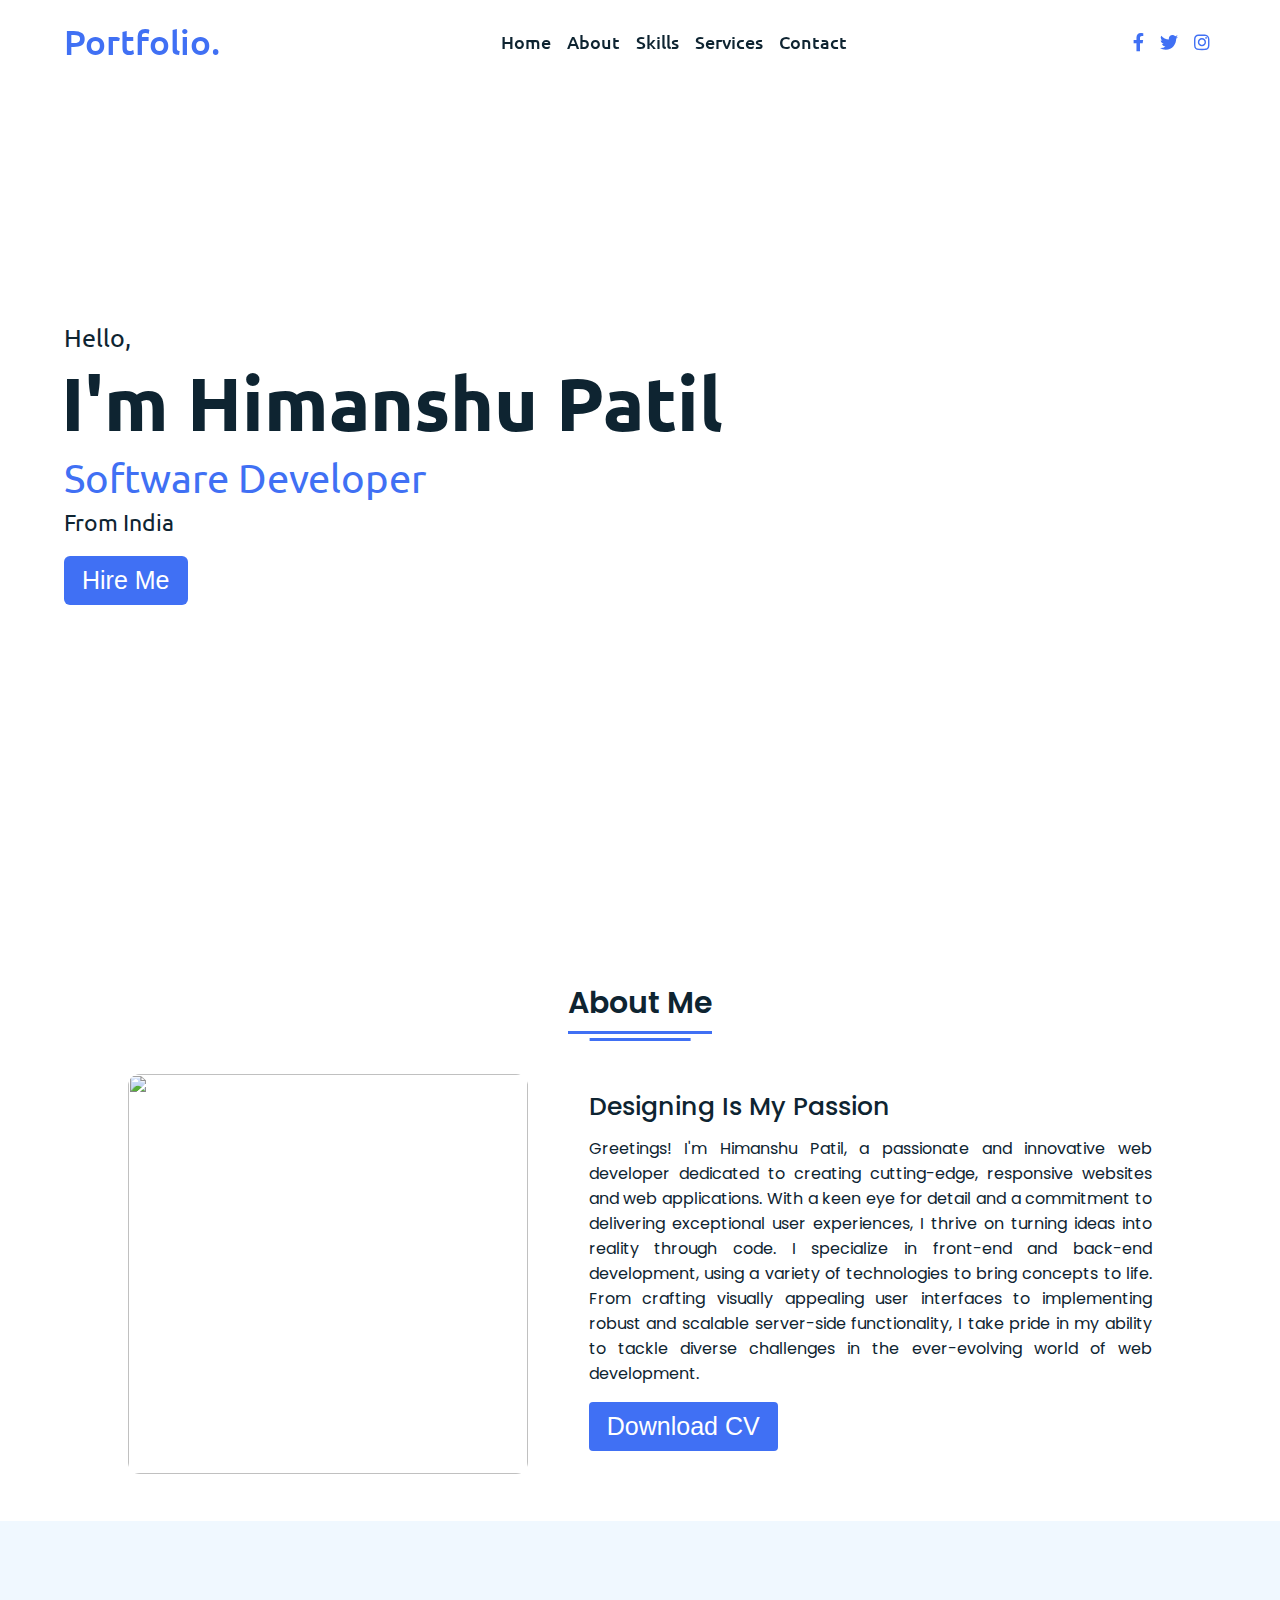
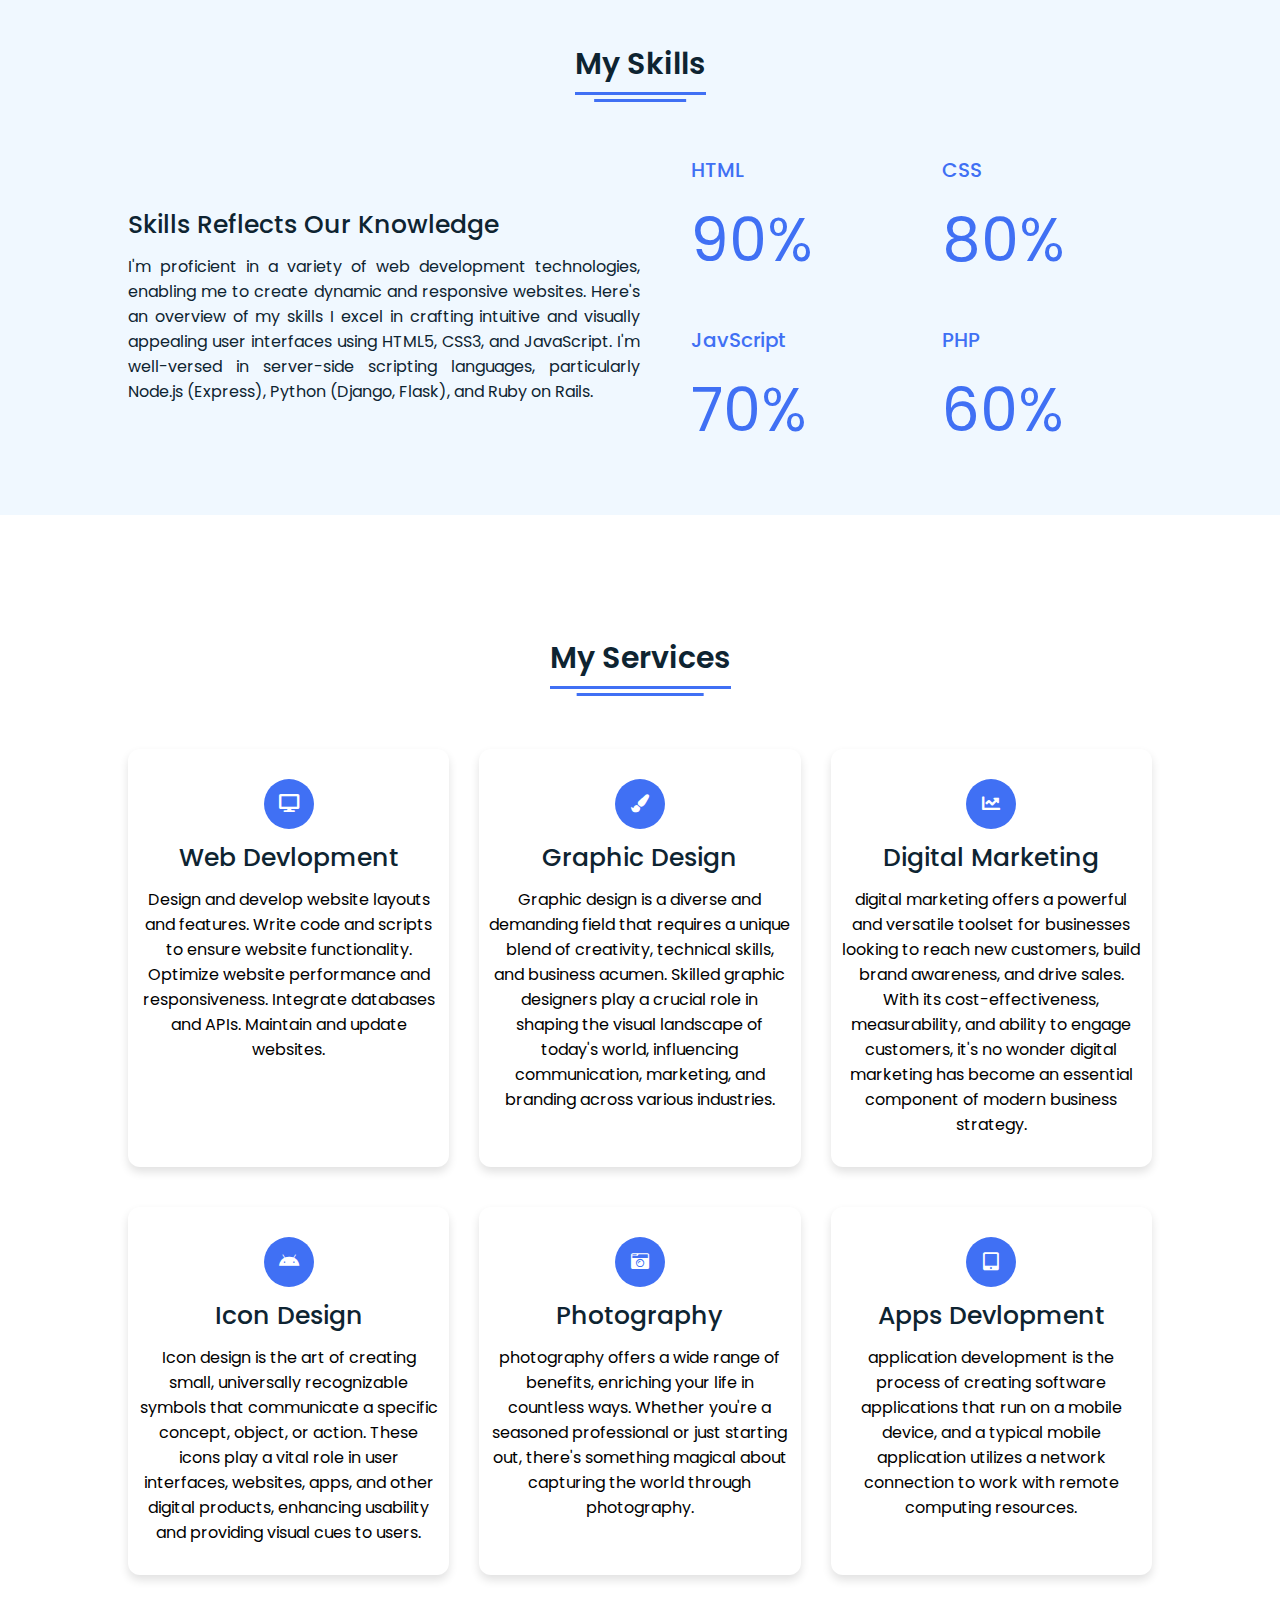
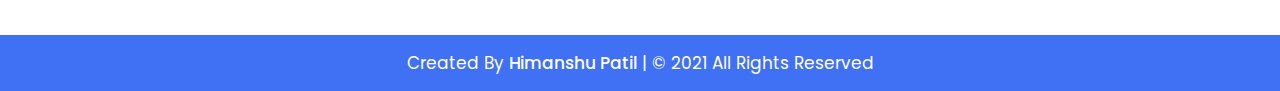
==== portfolio website/index.html @ 7aa16e8c "Add files via upload" ====
<!DOCTYPE html>
<!-- Website - www.codingnepalweb.com -->
<html lang="en" dir="ltr">
  <head>
    <meta charset="UTF-8" />
    <title>Responsive Portfolio Website HTML CSS| CodingNepal</title>
    <link rel="stylesheet" href="style.css" />
    <!-- Fontawesome CDN Link -->
    <link rel="stylesheet" href="https://cdnjs.cloudflare.com/ajax/libs/font-awesome/5.15.2/css/all.min.css" />
    <meta name="viewport" content="width=device-width, initial-scale=1.0" />
  </head>
  <body>
    <!-- Move to up button -->
    <div class="scroll-button">
      <a href="#home"><i class="fas fa-arrow-up"></i></a>
    </div>
    <!-- navgaition menu -->
    <nav>
      <div class="navbar">
        <div class="logo"><a href="#">Portfolio.</a></div>
        <ul class="menu">
          <li><a href="#home">Home</a></li>
          <li><a href="#about">About</a></li>
          <li><a href="#skills">Skills</a></li>
          <li><a href="#services">Services</a></li>
          <li><a href="#contact">Contact</a></li>
          <div class="cancel-btn">
            <i class="fas fa-times"></i>
          </div>
        </ul>
        <div class="media-icons">
          <a href="#"><i class="fab fa-facebook-f"></i></a>
          <a href="#"><i class="fab fa-twitter"></i></a>
          <a href="#"><i class="fab fa-instagram"></i></a>
        </div>
      </div>
      <div class="menu-btn">
        <i class="fas fa-bars"></i>
      </div>
    </nav>

    <!-- Home Section Start -->
    <section class="home" id="home">
      <div class="home-content">
        <div class="text">
          <div class="text-one">Hello,</div>
          <div class="text-two">I'm Himanshu Patil</div>
          <div class="text-three">Software Developer</div>
          <div class="text-four">From India</div>
        </div>
        <div class="button">
          <button>Hire Me</button>
        </div>
      </div>
    </section>

    <!-- About Section Start -->
    <section class="about" id="about">
      <div class="content">
        <div class="title"><span>About Me</span></div>
        <div class="about-details">
          <div class="left">
            <img src="prof.jpg" alt="" />
          </div>
          <div class="right">
            <div class="topic">Designing Is My Passion</div>
            <p>
                Greetings! I'm Himanshu Patil, a passionate and innovative web developer dedicated to creating cutting-edge, responsive websites and web applications. With a keen eye for detail and a commitment to delivering exceptional user experiences, I thrive on turning ideas into reality through code.
                I specialize in front-end and back-end development, using a variety of technologies to bring concepts to life. From crafting visually appealing user interfaces to implementing robust and scalable server-side functionality, I take pride in my ability to tackle diverse challenges in the ever-evolving world of web development.
            </p>
            <div class="button">
              <button>Download CV</button>
            </div>
          </div>
        </div>
      </div>
    </section>

    <!-- My Skill Section Start -->
    <!-- Section Tag and Other Div will same where we need to put same CSS -->
    <section class="skills" id="skills">
      <div class="content">
        <div class="title"><span>My Skills</span></div>
        <div class="skills-details">
          <div class="text">
            <div class="topic">Skills Reflects Our Knowledge</div>
            <p>I'm proficient in a variety of web development technologies, enabling me to create dynamic and responsive websites. Here's an overview of my skills
                I excel in crafting intuitive and visually appealing user interfaces using HTML5, CSS3, and JavaScript.
                I'm well-versed in server-side scripting languages, particularly Node.js (Express), Python (Django, Flask), and Ruby on Rails.
            </p>
            <!-- <div class="experience">
              <div class="num">10</div>
              <div class="exp">
                Years Of <br />
                Experience
              </div>
            </div> -->
          </div>
          <div class="boxes">
            <div class="box">
              <div class="topic">HTML</div>
              <div class="per">90%</div>
            </div>
            <div class="box">
              <div class="topic">CSS</div>
              <div class="per">80%</div>
            </div>
            <div class="box">
              <div class="topic">JavScript</div>
              <div class="per">70%</div>
            </div>
            <div class="box">
              <div class="topic">PHP</div>
              <div class="per">60%</div>
            </div>
          </div>
        </div>
      </div>
    </section>

    <!-- My Services Section Start -->
    <section class="services" id="services">
      <div class="content">
        <div class="title"><span>My Services</span></div>
        <div class="boxes">
          <div class="box">
            <div class="icon">
              <i class="fas fa-desktop"></i>
            </div>
            <div class="topic">Web Devlopment</div>
            <p>Design and develop website layouts and features.
                Write code and scripts to ensure website functionality.
                Optimize website performance and responsiveness.
                Integrate databases and APIs.
                Maintain and update websites.
                </p>
          </div>
          <div class="box">
            <div class="icon">
              <i class="fas fa-paint-brush"></i>
            </div>
            <div class="topic">Graphic Design</div>
            <p>Graphic design is a diverse and demanding field that requires a unique blend of creativity, technical skills, and business acumen. Skilled graphic designers play a crucial role in shaping the visual landscape of today's world, influencing communication, marketing, and branding across various industries.</p>
          </div>
          <div class="box">
            <div class="icon">
              <i class="fas fa-chart-line"></i>
            </div>
            <div class="topic">Digital Marketing</div>
            <p>digital marketing offers a powerful and versatile toolset for businesses looking to reach new customers, build brand awareness, and drive sales. With its cost-effectiveness, measurability, and ability to engage customers, it's no wonder digital marketing has become an essential component of modern business strategy.</p>
          </div>
          <div class="box">
            <div class="icon">
              <i class="fab fa-android"></i>
            </div>
            <div class="topic">Icon Design</div>
            <p>Icon design is the art of creating small, universally recognizable symbols that communicate a specific concept, object, or action. These icons play a vital role in user interfaces, websites, apps, and other digital products, enhancing usability and providing visual cues to users.</p>
          </div>
          <div class="box">
            <div class="icon">
              <i class="fas fa-camera-retro"></i>
            </div>
            <div class="topic">Photography</div>
            <p> photography offers a wide range of benefits, enriching your life in countless ways. Whether you're a seasoned professional or just starting out, there's something magical about capturing the world through photography.</p>
          </div>
          <div class="box">
            <div class="icon">
              <i class="fas fa-tablet-alt"></i>
            </div>
            <div class="topic">Apps Devlopment</div>
            <p>application development is the process of creating software applications that run on a mobile device, and a typical mobile application utilizes a network connection to work with remote computing resources.</p>
          </div>
        </div>
      </div>
    </section>

    <!-- Contact Me section Start
    <section class="contact" id="contact">
      <div class="content">
        <div class="title"><span>Contact Me</span></div>
        <div class="text">
          <div class="topic">Have Any Project?</div>
          <p>Lorem ipsum dolor sit amet, consectetur adipisicing elit. Ipsam neque ipsum corrupti dolores, facere numquam voluptate aspernatur sit perferendis qui nisi modi! Recusandae deserunt consequatur voluptatibus alias repellendus nobis eligendi.</p>
          <div class="button">
            <button>Let's Chat</button>
          </div>
        </div>
      </div>
    </section> -->

    <!-- Footer Section Start -->
    <footer>
      <div class="text">
        <span>Created By <a href="#">Himanshu Patil</a> | &#169; 2021 All Rights Reserved</span>
      </div>
    </footer>

    <script src="script.js"></script>
  </body>
</html>
---- portfolio website/style.css ----
/* Google Font CDN Link */
@import url('https://fonts.googleapis.com/css2?family=Poppins:wght@400;500;600;700&family=Ubuntu:wght@400;500;700&display=swap');
*{
  margin: 0;
  padding: 0;
  box-sizing: border-box;
  text-decoration: none;
  scroll-behavior: smooth;
}

/* Custom Scroll Bar CSS */
::-webkit-scrollbar {
    width: 10px;
}
::-webkit-scrollbar-track {
    background: #f1f1f1;
}
::-webkit-scrollbar-thumb {
    background: #6e93f7;
    border-radius: 12px;
    transition: all 0.3s ease;
}

::-webkit-scrollbar-thumb:hover {
    background: #4070f4;
}
/* navbar styling */
nav{
  position: fixed;
  width: 100%;
  padding: 20px 0;
  z-index: 998;
  transition: all 0.3s ease;
  font-family: 'Ubuntu', sans-serif;
}
nav.sticky{
  background: #4070f4;
  padding: 13px 0;
}
nav .navbar{
  width: 90%;
  display: flex;
  justify-content: space-between;
  align-items: center;
  margin: auto;
}
nav .navbar .logo a{
  font-weight: 500;
  font-size: 35px;
  color: #4070f4;
}
nav.sticky .navbar .logo a{
  color: #fff;
}
nav .navbar .menu{
  display: flex;
  position: relative;
}
nav .navbar .menu li{
  list-style: none;
  margin: 0 8px;
}
.navbar .menu a{
  font-size: 18px;
  font-weight: 500;
  color: #0E2431;
  padding: 6px 0;
  transition: all 0.4s ease;
}
.navbar .menu a:hover{
  color: #4070f4;
}
nav.sticky .menu a{
  color: #FFF;
}
nav.sticky .menu a:hover{
  color: #0E2431;
}
.navbar .media-icons a{
  color: #4070f4;
  font-size: 18px;
  margin: 0 6px;
}
nav.sticky .media-icons a{
  color: #FFF;
}

/* Side Navigation Menu Button CSS */
nav .menu-btn,
.navbar .menu .cancel-btn{
  position: absolute;
  color: #fff;
  right: 30px;
  top: 20px;
  font-size: 20px;
  cursor: pointer;
  transition: all 0.3s ease;
  display: none;
}
nav .menu-btn{
  color: #4070f4;
}
nav.sticky .menu-btn{
  color: #FFF;
}
.navbar .menu .menu-btn{
  color: #fff;
}

/* home section styling */
.home{
  height: 100vh;
  width: 100%;
  background: url("images/background.png") no-repeat;
  background-size: cover;
  background-position: center;
  background-attachment: fixed;
  font-family: 'Ubuntu', sans-serif;
}
.home .home-content{
  width: 90%;
  height: 100%;
  margin: auto;
  display: flex;
  flex-direction: column;
  justify-content: center;
}
.home .text-one{
  font-size: 25px;
  color: #0E2431;
}
.home .text-two{
  color: #0E2431;
  font-size: 75px;
  font-weight: 600;
  margin-left: -3px;
}
.home .text-three{
  font-size: 40px;
  margin: 5px 0;
  color: #4070f4;
}
.home .text-four{
  font-size: 23px;
  margin: 5px 0;
  color: #0E2431;
}
.home .button{
  margin: 14px 0;
}
.home .button button{
  outline: none;
  padding: 8px 16px;
  border-radius: 6px;
  font-size: 25px;
  font-weight: 400;
  background: #4070f4;
  color: #fff;
  cursor: pointer;
  border: 2px solid transparent;
  transition: all 0.4s ease;
}
.home .button button:hover{
  border-color: #4070f4;
  background-color: #fff;
  color: #4070f4;
}

/* About Section Styling */
/* Those Elements Where We Have Apply Same CSS,
 I'm Selecting Directly 'Section Tag' and 'Class'  */
section{
  padding-top: 40px;
}
section .content{
  width: 80%;
  margin: 40px auto;
  font-family: 'Poppins', sans-serif;
}
.about .about-details{
  display: flex;
  justify-content: space-between;
  align-items: center;
}
section .title{
  display: flex;
  justify-content: center;
  margin-bottom: 40px;
}
section .title span{
  color: #0E2431;
  font-size: 30px;
  font-weight: 600;
  position: relative;
  padding-bottom: 8px;
}
section .title span::before,
section .title span::after{
  content: '';
  position: absolute;
  height: 3px;
  width: 100%;
  background: #4070f4;
  left: 0;
  bottom: 0;
}
section .title span::after{
  bottom: -7px;
  width: 70%;
  left: 50%;
  transform: translateX(-50%);
}
.about .about-details .left{
  width: 45%;
}
.about .left img{
  height: 400px;
  width: 400px;
  object-fit: cover;
  border-radius: 12px;
}
.about-details .right{
  width: 55%;
}
section  .topic{
  color: #0E2431;
  font-size: 25px;
  font-weight: 500;
  margin-bottom: 10px;
}
.about-details .right p{
  text-align: justify;
  color: #0E2431;
}
section .button{
  margin: 16px 0;
}
section .button button{
  outline: none;
  padding: 8px 16px;
  border-radius: 4px;
  font-size: 25px;
  font-weight: 400;
  background: #4070f4;
  color: #fff;
  border: 2px solid transparent;
  cursor: pointer;
  transition: all 0.4s ease;
}
section .button button:hover{
  border-color: #4070f4;
  background-color: #fff;
  color: #4070f4;
}

 /* My Skills CSS */
 .skills{
   background: #F0F8FF;
 }
 .skills .content{
   padding: 40px 0;
 }
 .skills .skills-details{
   display: flex;
   justify-content: space-between;
   align-items: center;
 }
 .skills-details .text{
   width: 50%;
 }
 .skills-details p{
   color: #0E2431;
   text-align: justify;
 }
.skills .skills-details .experience{
  display: flex;
  align-items: center;
  margin: 0 10px;
}
.skills-details .experience .num{
  color: #0E2431;
  font-size: 80px;
}
.skills-details .experience .exp{
  color: #0E2431;
  margin-left: 20px;
  font-size: 18px;
  font-weight: 500;
  margin: 0 6px;
}
.skills-details .boxes{
  width: 45%;
  display: flex;
  flex-wrap: wrap;
  justify-content: space-between;
}
.skills-details .box{
  width: calc(100% / 2 - 20px);
  margin: 20px 0;
}
.skills-details .boxes .topic{
  font-size: 20px;
  color: #4070f4;
}
.skills-details .boxes .per{
  font-size: 60px;
  color: #4070f4;
}

/* My Services CSS */
.services .boxes{
  display: flex;
  flex-wrap: wrap;
  justify-content: space-between;
}
.services .boxes .box{
  margin: 20px 0;
  width: calc(100% / 3 - 20px);
  text-align: center;
  border-radius: 12px;
  padding: 30px 10px;
  box-shadow: 0 5px 10px rgba(0, 0, 0, 0.12);
  cursor: default;
  transition: all 0.4s ease;
}
.services .boxes .box:hover{
  background: #4070f4;
  color: #fff;
}
.services .boxes .box .icon{
  height: 50px;
  width: 50px;
  background: #4070f4;
  border-radius: 50%;
  text-align: center;
  line-height: 50px;
  font-size: 18px;
  color: #fff;
  margin: 0 auto 10px auto;
  transition: all 0.4s ease;
}
.boxes .box:hover .icon{
  background-color: #fff;
  color: #4070f4;
}
.services .boxes .box:hover .topic,
.services .boxes .box:hover p{
  color: #0E2431;
  transition: all 0.4s ease;
}
.services .boxes .box:hover .topic,
.services .boxes .box:hover p{
  color: #fff;
}
/* Contact Me CSS */
.contact{
  background: #F0F8FF;
}
.contact .content{
  margin: 0 auto;
  padding: 30px 0;
}
.contact .text{
  width: 80%;
  text-align: center;
  margin: auto;
}

/* Footer CSS */
footer{
  background: #4070f4;
  padding: 15px 0;
  text-align: center;
  font-family: 'Poppins', sans-serif;
}
footer .text span{
  font-size: 17px;
  font-weight: 400;
  color: #fff;
}
footer .text span a{
  font-weight: 500;
  color: #FFF;
}
footer .text span a:hover{
  text-decoration: underline;
}
/* Scroll TO Top Button CSS */
.scroll-button a{
  position: fixed;
  bottom: 20px;
  right: 20px;
  color: #fff;
  background: #4070f4;
  padding: 7px 12px;;
  font-size: 18px;
  border-radius: 6px;
  box-shadow: rgba(0, 0, 0, 0.15);
  display: none;
}

/* Responsive Media Query */
@media (max-width: 1190px) {
  section .content{
    width: 85%;
  }
}
@media (max-width: 1000px) {
  .about .about-details{
    justify-content: center;
    flex-direction: column;
  }
  .about .about-details .left{
    display: flex;
    justify-content: center;
    width: 100%;
  }
  .about-details .right{
    width: 90%;
    margin: 40px 0;
  }
  .services .boxes .box{
    margin: 20px 0;
    width: calc(100% / 2 - 20px);
  }
}
@media (max-width: 900px) {
  .about .left img{
    height: 350px;
    width: 350px;
  }
}

@media (max-width: 750px) {
  nav .navbar{
    width: 90%;
  }
  nav .navbar .menu{
    position: fixed;
    left: -100%;
    top: 0;
    background: #0E2431;
    height: 100vh;
    max-width: 400px;
    width: 100%;
    padding-top: 60px;
    flex-direction: column;
    align-items: center;
    transition: all 0.5s ease;
  }
  .navbar.active .menu{
    left: 0;
  }
  nav .navbar .menu a{
    font-size: 23px;
    display: block;
    color: #fff;
    margin: 10px 0;
  }
  nav.sticky .menu a:hover{
    color: #4070f4;
  }
  nav .navbar .media-icons{
    display: none;
  }
  nav .menu-btn,
  .navbar .menu .cancel-btn{
    display: block;
  }
  .home .text-two{
    font-size: 65px;
  }
  .home .text-three{
    font-size: 35px;
  }
  .skills .skills-details{
    align-items: center;
    justify-content: center;
    flex-direction: column;
  }
  .skills-details .text{
    width: 100%;
    margin-bottom: 50px;
  }
  .skills-details .boxes{
    justify-content: center;
    align-items: center;
    width: 100%;
  }
  .services .boxes .box{
    margin: 20px 0;
    width: 100%;
  }
  .contact .text{
    width: 100%;
}
}

@media (max-width: 500px){
  .home .text-two{
    font-size: 55px;
  }
  .home .text-three{
    font-size: 33px;
  }
  .skills-details .boxes .per{
    font-size: 50px;
    color: #4070f4;
  }
}
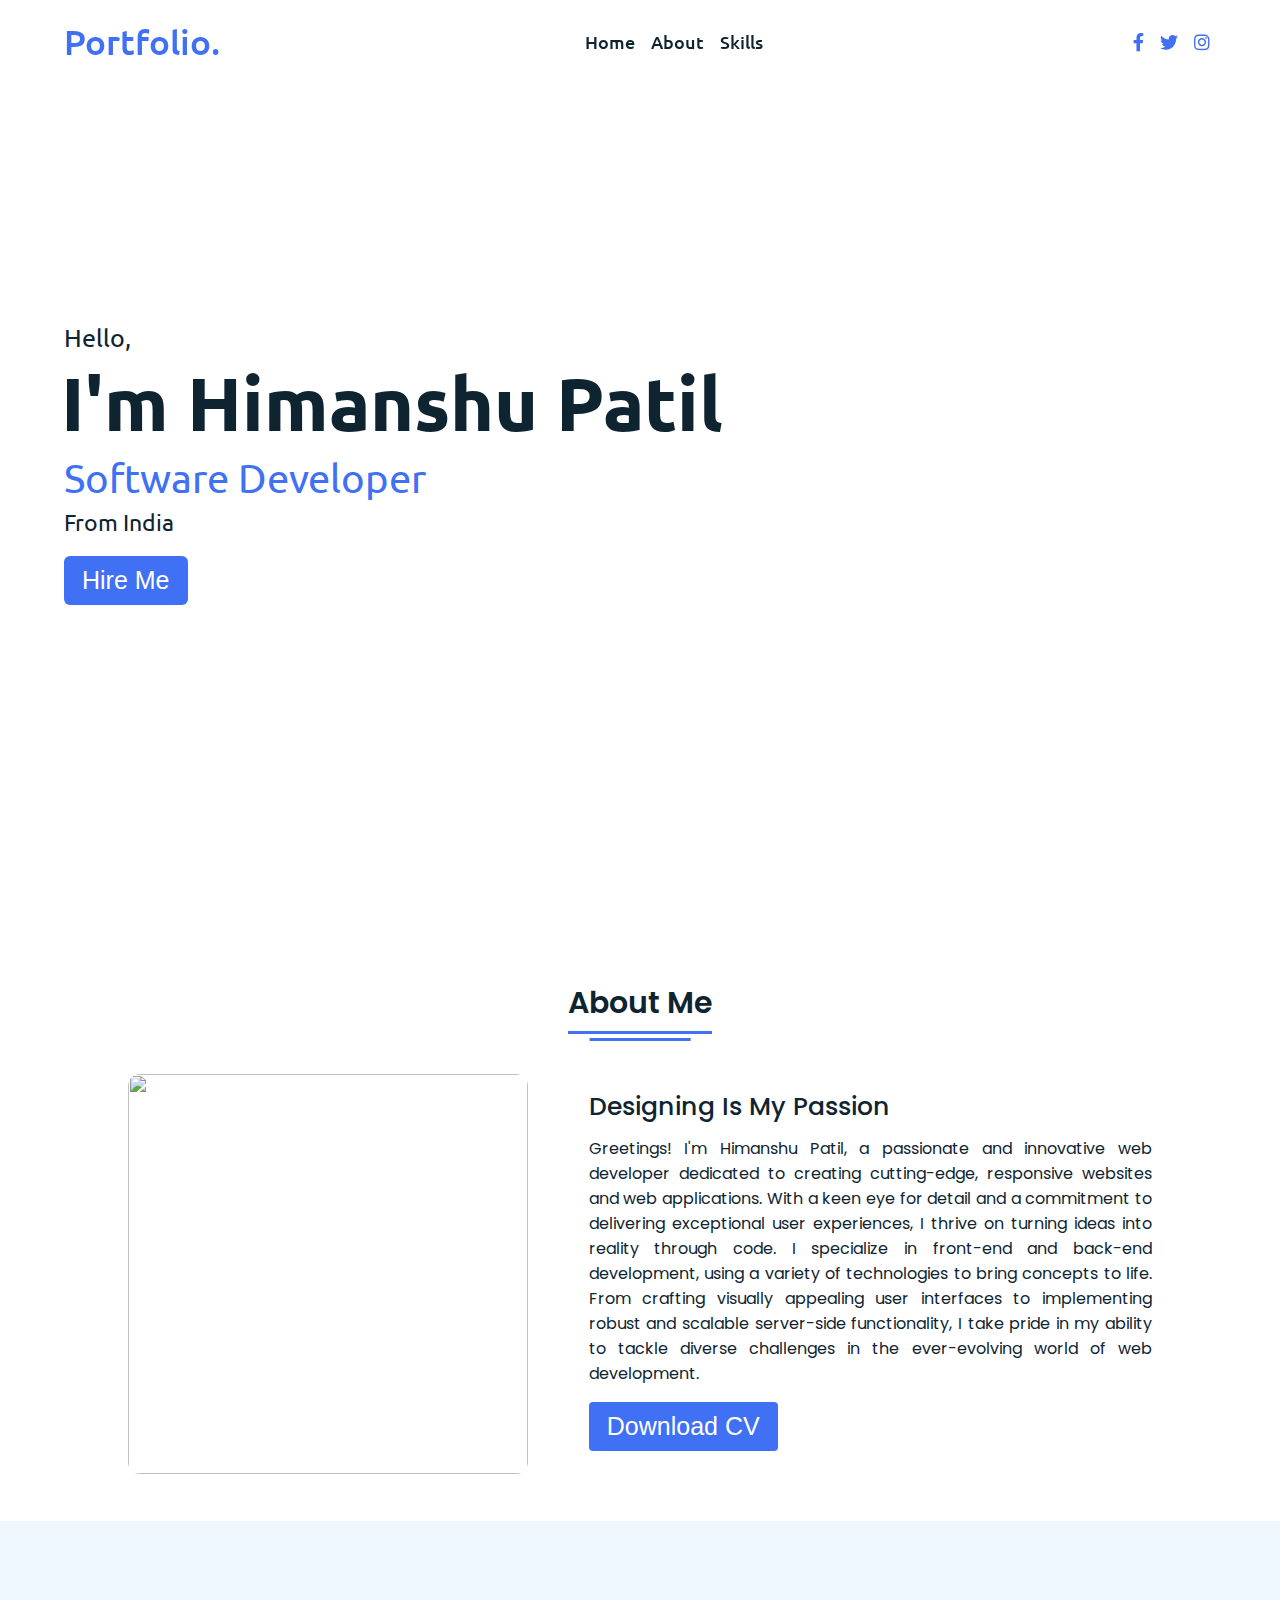
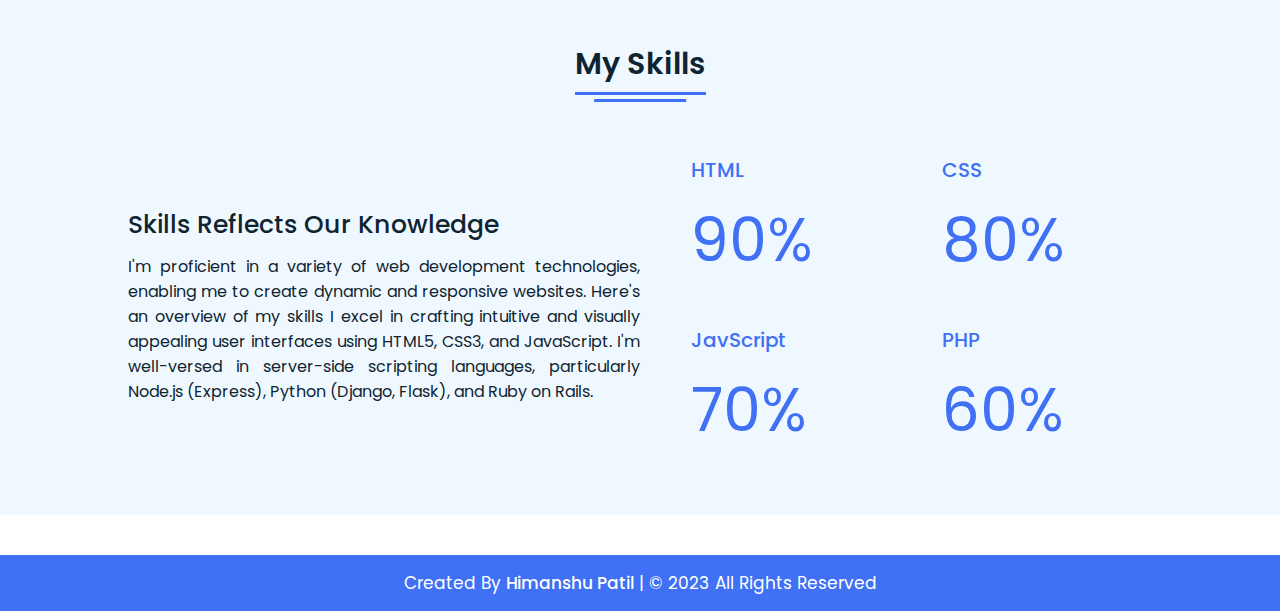
==== commit dd679c5d: "Add files via upload" ====
--- a/portfolio website/index.html
+++ b/portfolio website/index.html
@@ -22,8 +22,8 @@
           <li><a href="#home">Home</a></li>
           <li><a href="#about">About</a></li>
           <li><a href="#skills">Skills</a></li>
-          <li><a href="#services">Services</a></li>
-          <li><a href="#contact">Contact</a></li>
+          <!-- <li><a href="#services">Services</a></li>
+          <li><a href="#contact">Contact</a></li> -->
           <div class="cancel-btn">
             <i class="fas fa-times"></i>
           </div>
@@ -60,7 +60,7 @@
         <div class="title"><span>About Me</span></div>
         <div class="about-details">
           <div class="left">
-            <img src="prof.jpg" alt="" />
+            <img src="profileself.jpeg" alt="" />
           </div>
           <div class="right">
             <div class="topic">Designing Is My Passion</div>
@@ -119,7 +119,7 @@
     </section>
 
     <!-- My Services Section Start -->
-    <section class="services" id="services">
+    <!-- <section class="services" id="services">
       <div class="content">
         <div class="title"><span>My Services</span></div>
         <div class="boxes">
@@ -172,7 +172,7 @@
           </div>
         </div>
       </div>
-    </section>
+    </section> -->
 
     <!-- Contact Me section Start
     <section class="contact" id="contact">
@@ -191,7 +191,7 @@
     <!-- Footer Section Start -->
     <footer>
       <div class="text">
-        <span>Created By <a href="#">Himanshu Patil</a> | &#169; 2021 All Rights Reserved</span>
+        <span>Created By <a href="#">Himanshu Patil</a> | &#169; 2023 All Rights Reserved</span>
       </div>
     </footer>
 
